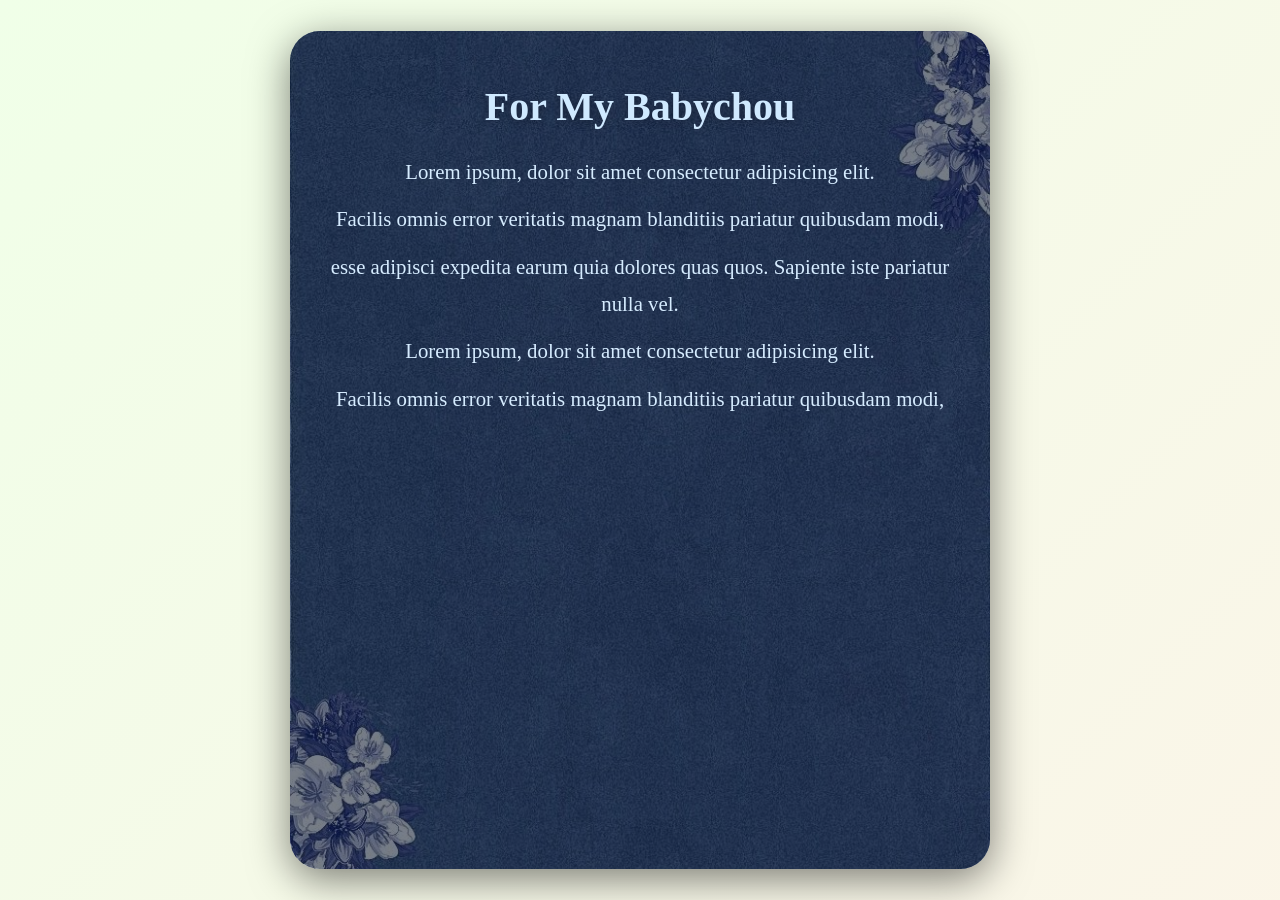
==== page2.html @ 7cc10f98 "Add files via upload" ====
<!DOCTYPE html>
<html lang="fr">
<head>
  <meta charset="UTF-8">
  <title>L'anniversaire de mon Babychouu ❤️</title>
  <link href='style.css' rel='stylesheet'>
  <script src="js/gsap.min.js"></script>
</head>
<body>
  <div class="container-letter">   
    <h1>For My Babychou</h1>
    <p>Lorem ipsum, dolor sit amet consectetur adipisicing elit. </p>
    <p>Facilis omnis error veritatis magnam blanditiis pariatur quibusdam modi,</p>
    <p> esse adipisci expedita earum quia dolores quas quos. Sapiente iste pariatur nulla vel.</p>
    <p>Lorem ipsum, dolor sit amet consectetur adipisicing elit. </p>
    <p>Facilis omnis error veritatis magnam blanditiis pariatur quibusdam modi,</p>
    <p> esse adipisci expedita earum quia dolores quas quos. Sapiente iste pariatur nulla vel.</p>
    <p>Lorem ipsum, dolor sit amet consectetur adipisicing elit. </p>
    <p>Facilis omnis error veritatis magnam blanditiis pariatur quibusdam modi,</p>
    <p> esse adipisci expedita earum quia dolores quas quos. Sapiente iste pariatur nulla vel.</p>
    <p>Lorem ipsum, dolor sit amet consectetur adipisicing elit. </p>
    <div class="cat" id="cat"></div>
  </div>
<script src="js/cat.js"></script>
<script src="js/page2.js"></script>
</body>
</html>
---- style.css ----
* {
    margin: 0;
    padding: 0;
    box-sizing: border-box;
}

body {
    min-height: 100vh;
    display: flex;
    align-items: center;
    justify-content: center;
    padding: 20px;

    background: linear-gradient(-45deg, #fee9f7, #e8f5fe, #fef2e8, #f0ffe8);
    background-size: 400% 400%;
    animation: gradientBG 15s ease infinite;

    font-family: 'Arial Rounded MT Bold', Arial, sans-serif;
    position: relative;
    overflow-x: hidden;
}

.container {
    width: 100%;
    max-width: 700px;

    padding: 50px 35px;
    border-radius: 30px;

    background: rgba(255, 255, 255, 0.08);

    backdrop-filter: blur(18px);
    -webkit-backdrop-filter: blur(18px);

    border: 1px solid rgba(255, 255, 255, 0.12);

    box-shadow:
        0 8px 40px rgba(0, 0, 0, 0.4),
        0 0 40px rgba(0, 180, 255, 0.1);

    text-align: center;
    z-index: 2;
    position: relative;
}

.cat {
    position: fixed;
    bottom: 20px;
    right: 20px;

    width: 80px;
    height: 80px;

    background-size: cover;
    background-position: center;

    z-index: 100;
    cursor: pointer;
}

h1 {
    font-size: clamp(2.5rem, 3vw, 3rem);

    color: #1f2a44; 

    text-shadow:
        0 2px 10px rgba(0, 0, 0, 0.25);

    margin-bottom: 25px;

    line-height: 1.3;

    opacity: 1 !important;
}

.title {
    display: flex;
    align-items: center;
    justify-content: center;
    gap: 10px;
    line-height: 1;
}

.title h1 {
    margin: 0;
} 

span.cat {
    width: 90px;
    height: 90px;

    background-image: url("images/miaou3.png");
    background-size: cover;
    background-position: center;

    display: inline-block;

    filter: drop-shadow(0 5px 10px rgba(0,0,0,0.3));
    transform: translateY(30px);
}

.souhait {
    font-size: clamp(1.75rem, 1.8vw, 1.4rem);

    color: #2b3b5c;

    margin-bottom: 35px;

    line-height: 1.6;

    min-height: 60px;

    padding: 0 10px;

    text-shadow:
        0 1px 6px rgba(0, 0, 0, 0.15);
}

.cta-button {
    padding: 15px 35px;

    font-size: 1.1rem;

    background: linear-gradient(45deg,
        #1e3c72,
        #2a5298);

    border: 1px solid rgba(255, 255, 255, 0.2);

    border-radius: 50px;

    color: white;

    cursor: pointer;

    box-shadow:
        0 0 20px rgba(0, 180, 255, 0.2);

    transition:
        transform 0.3s ease,
        box-shadow 0.3s ease;

    opacity: 1 !important;
    display: inline-block;
}

.cta-button:hover {
    transform: scale(1.08);

    box-shadow:
        0 0 30px rgba(0, 180, 255, 0.4);
}

.floating {
    position: absolute;
    pointer-events: none;
    opacity: 0;
}

.envelope {
    margin-bottom: 20px;
    filter: drop-shadow(0 0 10px rgba(127, 208, 255, 0.2));
}

.cat-bottom {
    bottom: 15px;
    right: 15px;

    background-image: url("images/miaou2.png");
}

.cat-top {
    top: 15px;
    left: 15px;

    background-image: url("images/miaou4.png");
}

.container-letter {
    max-width: 700px;

    padding: 50px 35px;
    border-radius: 30px;

    background-image: url('images/lettre.jpg');
    background-size: cover;
    background-position: center;
    background-repeat: no-repeat;

    position: relative;

    box-shadow:
        0 10px 40px rgba(0, 0, 0, 0.5);

    text-align: center;
    z-index: 2;

    font-family: 'Dancing Script', cursive;
}

.container-letter::before {
    content: "";
    position: absolute;
    inset: 0;
    background: rgba(10, 20, 40, 0.55);
    border-radius: 30px;
    z-index: 0;
}

.container-letter * {
    position: relative;
    z-index: 1;
}

.container-letter h1 {
    font-size: 2.5rem;
    margin-bottom: 20px;
    color: #cfe9ff;
}

.container-letter p {
    font-size: 1.3rem;
    line-height: 1.8;
    margin-bottom: 10px;
    color: #d6ecff;
}

@keyframes gradientBG {
    0% { background-position: 0% 50%; }
    50% { background-position: 100% 50%; }
    100% { background-position: 0% 50%; }
}

@media (max-width: 768px) {

    .container {
        padding: 35px 20px;
        border-radius: 25px;
    }

    h1 {
        margin-bottom: 20px;
    }

    .souhait {
        margin-bottom: 30px;
    }

    .cta-button {
        width: 100%;
        max-width: 280px;
    }

    .container-letter {
        padding: 35px 20px;
    }
}
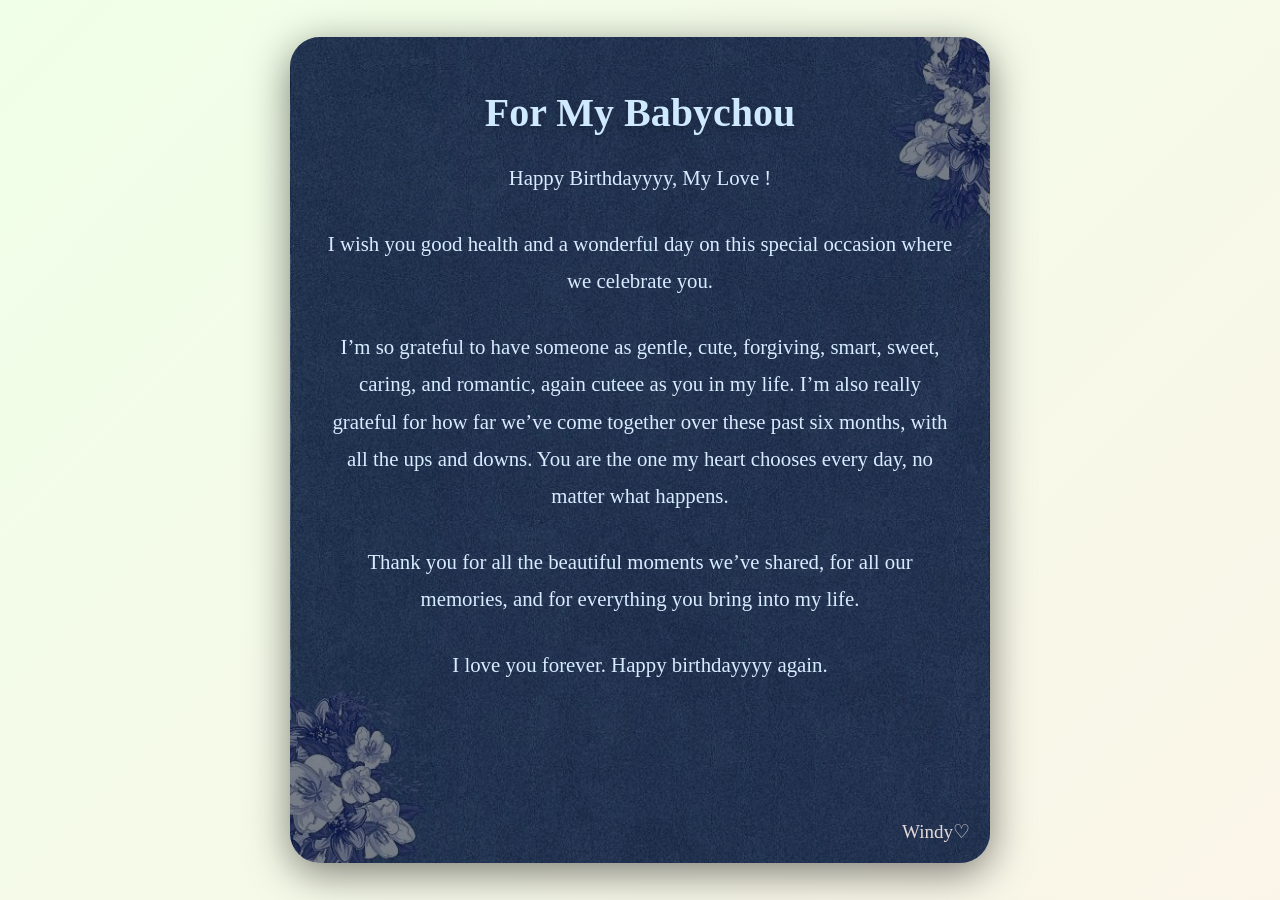
==== commit aa7e5597: "Update birthday message and styling in page2.html" ====
--- a/page2.html
+++ b/page2.html
@@ -5,23 +5,39 @@
   <title>L'anniversaire de mon Babychouu ❤️</title>
   <link href='style.css' rel='stylesheet'>
   <script src="js/gsap.min.js"></script>
+  <style>
+    .signature {
+      font-family: 'Brush Script MT', cursive;
+      font-size: 19px;
+      color: #e4d9d9;
+      margin-top: 20px;
+      position: absolute;
+      bottom: 20px;
+      right: 20px;
+    }
+  </style>
 </head>
 <body>
   <div class="container-letter">   
-    <h1>For My Babychou</h1>
-    <p>Lorem ipsum, dolor sit amet consectetur adipisicing elit. </p>
-    <p>Facilis omnis error veritatis magnam blanditiis pariatur quibusdam modi,</p>
-    <p> esse adipisci expedita earum quia dolores quas quos. Sapiente iste pariatur nulla vel.</p>
-    <p>Lorem ipsum, dolor sit amet consectetur adipisicing elit. </p>
-    <p>Facilis omnis error veritatis magnam blanditiis pariatur quibusdam modi,</p>
-    <p> esse adipisci expedita earum quia dolores quas quos. Sapiente iste pariatur nulla vel.</p>
-    <p>Lorem ipsum, dolor sit amet consectetur adipisicing elit. </p>
-    <p>Facilis omnis error veritatis magnam blanditiis pariatur quibusdam modi,</p>
-    <p> esse adipisci expedita earum quia dolores quas quos. Sapiente iste pariatur nulla vel.</p>
-    <p>Lorem ipsum, dolor sit amet consectetur adipisicing elit. </p>
-    <div class="cat" id="cat"></div>
+      <h1>For My Babychou</h1>
+      <p>Happy Birthdayyyy, My Love !</p>
+      <br>
+      <p>I wish you good health and a wonderful day on this special occasion where we celebrate you.</p>
+      <br>
+      <p> I’m so grateful to have someone as gentle, cute, forgiving, smart, sweet, caring,
+         and romantic, again cuteee as you in my life. I’m also really grateful for how far we’ve come together over 
+         these past six months, with all the ups and downs. 
+         You are the one my heart chooses every day, no matter what happens.</p>
+      <br>
+      <p>Thank you for all the beautiful moments we’ve shared, for all our memories, and for everything 
+        you bring into my life.</p>
+        <br>
+      <p>I love you forever. Happy birthdayyyy again.</p>
+      <br>
+      <p><b>Je t’aime énormément ANDRIAMANDRANTO Aina Natanaela</b></p>
+      <br><br><br>
+      <div class="signature">Windy♡</div>
   </div>
-<script src="js/cat.js"></script>
-<script src="js/page2.js"></script>
+  <script src="js/page2.js"></script>
 </body>
-</html>+</html>
